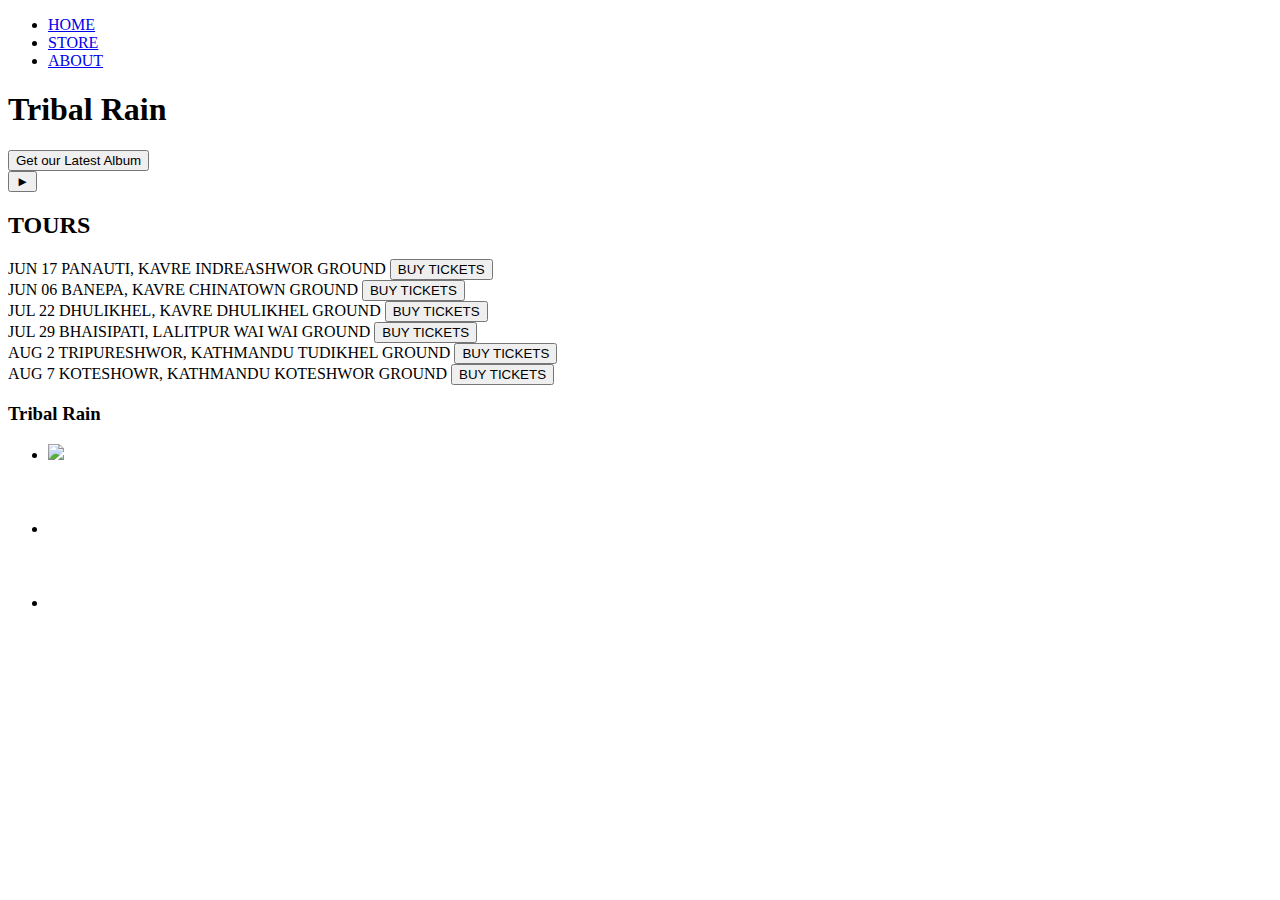
==== index.html @ 50a12e0d "Initial final release" ====
<!DOCTYPE html>
<html>
    <head>
        <title>Tribal Rain</title>
        <meta name="description" content="This is the description">
        <link rel="stylesheet" href="styles.css" />
    </head>
    <body>
        <header class="main-header">
            <nav class="nav main-nav">
                <ul>
                    <li><a href="index.html">HOME</a></li>
                    <li><a href="store.html">STORE</a></li>
                    <li><a href="about.html">ABOUT</a></li>
                </ul>
            </nav>
            <h1 class="band-name band-name-large">Tribal Rain</h1>
            <div class="container">
                <button type="button" class="btn btn-header">Get our Latest Album</button>
            </div>
            <button type="button" class="btn btn-header btn-play">&#9658;</button>
        </header>
        <section class="content-section container">
            <h2 class="section-header">TOURS</h2>
            <div>
                <div class="tour-row">
                    <span class="tour-item tour-date">JUN 17</span>
                    <span class="tour-item tour-city">PANAUTI, KAVRE</span>
                    <span class="tour-item tour-arena">INDREASHWOR GROUND</span>
                    <button type="button" class="tour-item tour-btn btn btn-primary">BUY TICKETS</button>
                </div>
                <div class="tour-row">
                    <span class="tour-item tour-date">JUN 06</span>
                    <span class="tour-item tour-city">BANEPA, KAVRE</span>
                    <span class="tour-item tour-arena">CHINATOWN GROUND</span>
                    <button type="button" class="tour-item tour-btn btn btn-primary">BUY TICKETS</button>
                </div>
                <div class="tour-row">
                    <span class="tour-item tour-date">JUL 22</span>
                    <span class="tour-item tour-city">DHULIKHEL, KAVRE</span>
                    <span class="tour-item tour-arena">DHULIKHEL GROUND</span>
                    <button type="button" class="tour-item tour-btn btn btn-primary">BUY TICKETS</button>
                </div>
                <div class="tour-row">
                    <span class="tour-item tour-date">JUL 29</span>
                    <span class="tour-item tour-city">BHAISIPATI, LALITPUR</span>
                    <span class="tour-item tour-arena">WAI WAI GROUND</span>
                    <button type="button" class="tour-item tour-btn btn btn-primary">BUY TICKETS</button>
                </div>
                <div class="tour-row">
                    <span class="tour-item tour-date">AUG 2</span>
                    <span class="tour-item tour-city">TRIPURESHWOR, KATHMANDU</span>
                    <span class="tour-item tour-arena">TUDIKHEL GROUND</span>
                    <button type="button" class="tour-item tour-btn btn btn-primary">BUY TICKETS</button>
                </div>
                <div class="tour-row">
                    <span class="tour-item tour-date">AUG 7</span>
                    <span class="tour-item tour-city">KOTESHOWR, KATHMANDU</span>
                    <span class="tour-item tour-arena">KOTESHWOR GROUND</span>
                    <button type="button" class="tour-item tour-btn btn btn-primary">BUY TICKETS</button>
                </div>
            </div>
        </section>
        <footer class="main-footer">
            <div class="container main-footer-container">
                <h3 class="band-name">Tribal Rain</h3>
                <ul class="nav footer-nav">
                    <li>
                        <a href="https://www.youtube.com/watch?v=lPYZWN3O4lM" target="_blank">
                            <img src="Images/YouTube Logo.png">
                        </a>
                    </li>
                    <li>
                        <a href="https://open.spotify.com/artist/6So94AgQzV91d8k5xWb6wU" target="_blank">
                            <img src="Images/Spotify Logo.png">
                        </a>
                    </li>
                    <li>
                        <a href="https://www.facebook.com/tribal.rain.sikkim/" target="_blank">
                            <img src="Images/Facebook Logo.png">
                        </a>
                    </li>
                </ul>
            </div>
        </footer>
    </body>
</html>
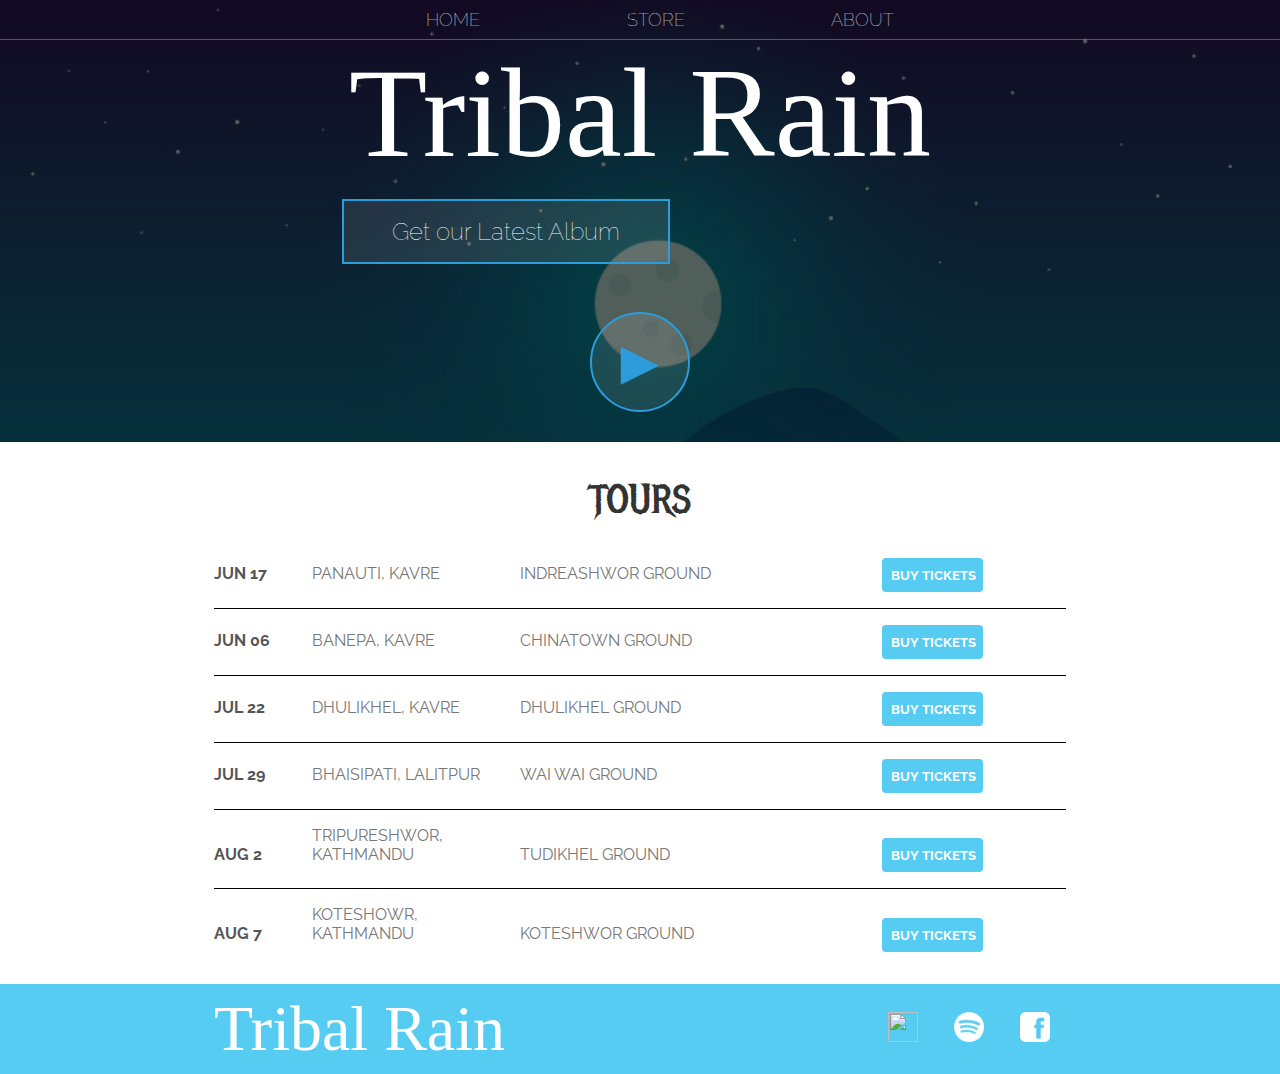
==== commit 1fa404ab: "Styles fixed(capital)" ====
--- a/index.html
+++ b/index.html
@@ -3,15 +3,15 @@
     <head>
         <title>Tribal Rain</title>
         <meta name="description" content="This is the description">
-        <link rel="stylesheet" href="styles.css" />
+        <link rel="stylesheet" href="./Styles.css" />
     </head>
     <body>
         <header class="main-header">
             <nav class="nav main-nav">
                 <ul>
-                    <li><a href="index.html">HOME</a></li>
-                    <li><a href="store.html">STORE</a></li>
-                    <li><a href="about.html">ABOUT</a></li>
+                    <li><a href="./index.html">HOME</a></li>
+                    <li><a href="./store.html">STORE</a></li>
+                    <li><a href="./about.html">ABOUT</a></li>
                 </ul>
             </nav>
             <h1 class="band-name band-name-large">Tribal Rain</h1>
@@ -67,17 +67,17 @@
                 <ul class="nav footer-nav">
                     <li>
                         <a href="https://www.youtube.com/watch?v=lPYZWN3O4lM" target="_blank">
-                            <img src="Images/YouTube Logo.png">
+                            <img src="./Images/YouTube Logo.png">
                         </a>
                     </li>
                     <li>
                         <a href="https://open.spotify.com/artist/6So94AgQzV91d8k5xWb6wU" target="_blank">
-                            <img src="Images/Spotify Logo.png">
+                            <img src="./Images/Spotify Logo.png">
                         </a>
                     </li>
                     <li>
                         <a href="https://www.facebook.com/tribal.rain.sikkim/" target="_blank">
-                            <img src="Images/Facebook Logo.png">
+                            <img src="./Images/Facebook Logo.png">
                         </a>
                     </li>
                 </ul>
--- a/Styles.css
+++ b/Styles.css
@@ -0,0 +1,340 @@
+@import url('https://fonts.googleapis.com/css?family=Raleway:300,400,700');
+@import url("https://fonts.googleapis.com/css?family=Metal+Mania");
+
+@font-face {
+    font-family: "Booter - Zero Zero";
+    src: url("Fonts/Booter - Zero Zero.woff") format("woff"),
+         url("Fonts/Booter - Zero Zero.woff2") format("woff2");
+    font-weight: normal;
+    font-style: normal;
+}
+
+* {
+    box-sizing: border-box;
+    font-family: Raleway;
+    color: #777;
+}
+
+html, body {
+    margin: 0;
+    padding: 0;
+    min-height: 100%;
+}
+
+.nav ul {
+    margin: 0;
+}
+
+.nav li {
+    display: inline;
+}
+
+.nav a {
+    display: inline-block;
+    padding: .5em;
+    color: white;
+    text-decoration: none;
+}
+
+.main-nav {
+    text-align: center;
+    font-size: 1.1em;
+    font-weight: lighter;
+    border-bottom: 1px solid rgba(255, 255, 255, .3)
+}
+
+.main-nav li {
+    padding: 0 5%;
+}
+
+.nav a:hover {
+    background-color: rgba(255, 255, 255, .3)
+}
+
+.main-header {
+    background-color: rgba(0, 0, 0, .6);
+    background-image: url("Images/Landscape-1.jpg");
+    background-blend-mode: multiply;
+    background-size: cover;
+    padding-bottom: 30px;
+}
+
+.band-name {
+    text-align: center;
+    margin: 0;
+    font-size: 4em;
+    font-family: "Booter - Zero Zero";
+    font-weight: normal;
+    color: white;
+}
+
+.band-name-large {
+    font-size: 8em;
+}
+
+.content-section {
+    margin: 1em;
+}
+
+.container {
+    max-width: 900px;
+    margin: 0 auto;
+    padding: 0 1.5em;
+}
+.section-header {
+    font-family: "Metal Mania";
+    font-weight: normal;
+    color: #333;
+    text-align: center;
+    font-size: 2.5em;
+}
+
+.about-band-image {
+    float: left;
+    height: 200px;
+    width: 200px;
+    margin: 15px;
+    border-radius: 50%;
+}
+
+.main-footer {
+    background-color: #56CCF2;
+    color: white;
+    padding: .25em 0;
+}
+
+.main-footer-container {
+    display: flex;
+    align-items: center;
+}
+
+.main-footer-container ul {
+    flex-grow: 1;
+    text-align: end;
+}
+
+.footer-nav li {
+    padding: 0 .5em;
+}
+
+.footer-nav img {
+    width: 30px;
+    height: 30px;
+}
+
+.btn {
+    text-align: center;
+    vertical-align: middle;
+    padding: .67em .67em;
+    cursor: pointer;
+}
+
+.btn-header {
+    margin: .5em 15% 2em 15%;
+    color: white;
+    border: 2px solid #2D9CDB;
+    background-color: rgba(255, 255, 255, .1);
+    border-radius: 0;
+    font-size: 1.5em;
+    font-weight: lighter;
+    padding-left: 2em;
+    padding-right: 2em;
+}
+
+.btn-header:hover {
+    background-color: rgba(255, 255, 255, .3);
+}
+
+.btn-play {
+    display: block;
+    margin: 0 auto;
+    color: #2D9CDB;
+    font-size: 4em;
+    border-radius: 50%;
+    width: 100px;
+    height: 100px;
+    padding: 0;
+    text-align: center;
+}
+
+.btn-primary {
+    color: white;
+    background-color: #56CCF2;
+    border: none;
+    border-radius: .3em;
+    font-weight: bold;
+}
+
+.btn-primary:hover {
+    background-color: #2D9CDB;
+}
+
+.tour-row {
+    border-bottom: 1px solid black;
+    padding-bottom: 1em;
+    margin-bottom: 1em;
+}
+
+.tour-row:last-child {
+    border: none;
+}
+
+.tour-item {
+    display: inline-block;
+    padding-right: .5em;
+}
+
+.tour-date {
+    color: #555;
+    width: 11%;
+    font-weight: bold;
+}
+
+.tour-city {
+    width: 24%;
+}
+
+.tour-arena {
+    width: 42%;
+}
+
+.tour-btn {
+    max-width: 19%;
+}
+
+.shop-item {
+    margin: 30px;
+}
+
+.shop-item-title {
+    display: block;
+    width: 100%;
+    text-align: center;
+    font-weight: bold;
+    font-size: 1.5em;
+    color: #333;
+    margin-bottom: 15px;
+}
+
+.shop-item-image {
+    height: 250px;
+}
+
+.shop-item-details {
+    display: flex;
+    align-items: center;
+    padding: 5px;
+}
+
+.shop-item-price {
+    flex-grow: 1;
+    color: #333;
+}
+
+.shop-items {
+    display: flex;
+    flex-wrap: wrap;
+    justify-content: space-around;
+}
+
+.cart-header {
+    font-weight: bold;
+    font-size: 1.25em;
+    color: #333;
+}
+
+.cart-column {
+    display: flex;
+    align-items: center;
+    border-bottom: 1px solid black;
+    margin-right: 1.5em;
+    padding-bottom: 10px;
+    margin-top: 10px;
+}
+
+.cart-row {
+    display: flex;
+}
+
+.cart-item {
+    width: 45%;
+}
+
+.cart-price {
+    width: 20%;
+    font-size: 1.2em;
+    color: #333;
+}
+
+.cart-quantity {
+    width: 35%;
+}
+
+.cart-item-title {
+    color: #333;
+    margin-left: .5em;
+    font-size: 1.2em;
+}
+
+.cart-item-image {
+    width: 75px;
+    height: auto;
+    border-radius: 10px;
+}
+
+.btn-danger {
+    color: white;
+    background-color: #EB5757;
+    border: none;
+    border-radius: .3em;
+    font-weight: bold;
+}
+
+.btn-danger:hover {
+    background-color: #CC4C4C;
+}
+
+.cart-quantity-input {
+    height: 34px;
+    width: 50px;
+    border-radius: 5px;
+    border: 1px solid #56CCF2;
+    background-color: #eee;
+    color: #333;
+    padding: 0;
+    text-align: center;
+    font-size: 1.2em;
+    margin-right: 25px;
+}
+
+.cart-row:last-child {
+    border-bottom: 1px solid black;
+}
+
+.cart-row:last-child .cart-column {
+    border: none;
+}
+
+.cart-total {
+    text-align: end;
+    margin-top: 10px;
+    margin-right: 10px;
+}
+
+.cart-total-title {
+    font-weight: bold;
+    font-size: 1.5em;
+    color: black;
+    margin-right: 20px;
+}
+
+.cart-total-price {
+    color: #333;
+    font-size: 1.1em;
+}
+
+.btn-purchase {
+    display: block;
+    margin: 40px auto 80px auto;
+    font-size: 1.75em;
+}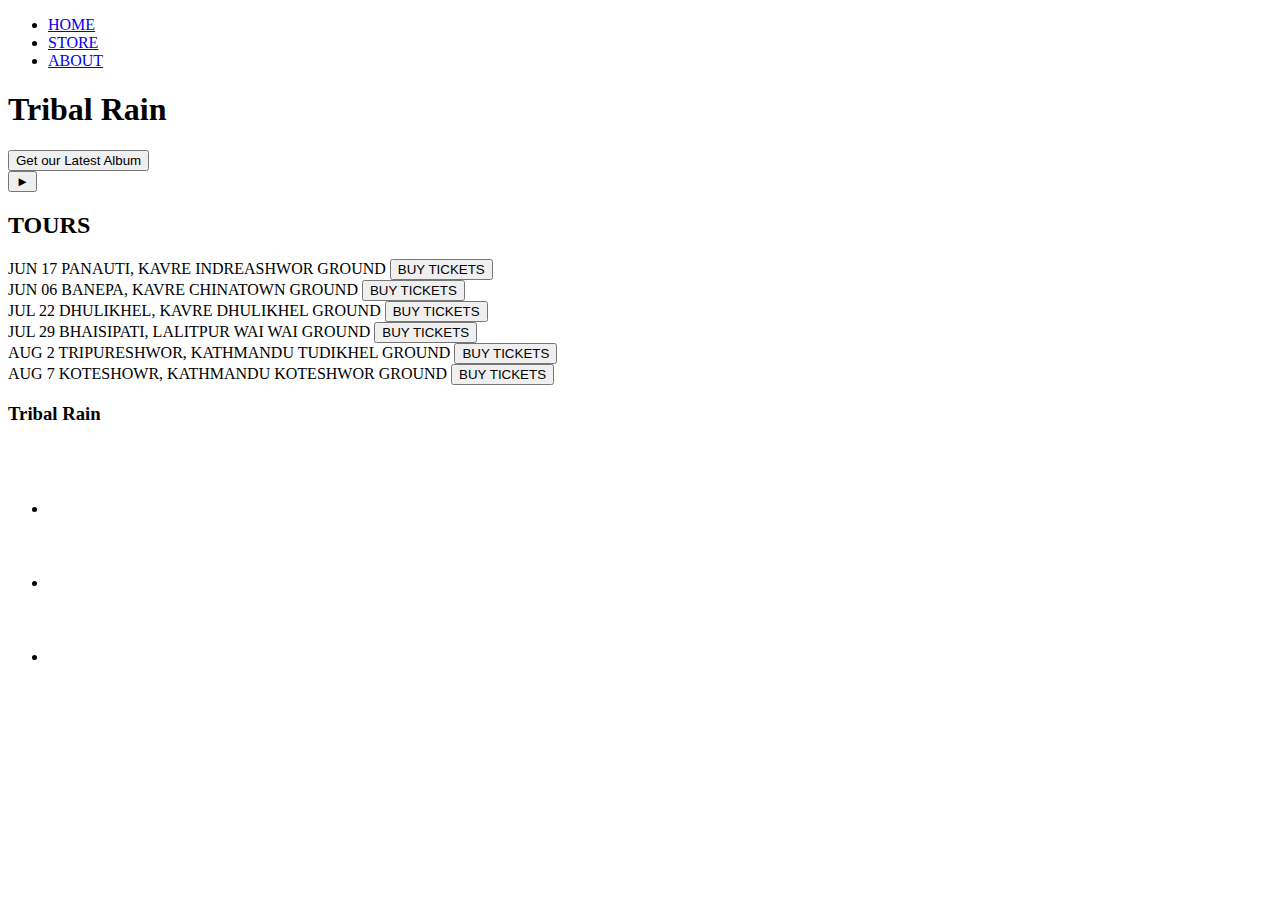
==== commit 05796ddb: "Youtube Logo Fixed" ====
--- a/index.html
+++ b/index.html
@@ -3,15 +3,15 @@
     <head>
         <title>Tribal Rain</title>
         <meta name="description" content="This is the description">
-        <link rel="stylesheet" href="./Styles.css" />
+        <link rel="stylesheet" href="styles.css" />
     </head>
     <body>
         <header class="main-header">
             <nav class="nav main-nav">
                 <ul>
-                    <li><a href="./index.html">HOME</a></li>
-                    <li><a href="./store.html">STORE</a></li>
-                    <li><a href="./about.html">ABOUT</a></li>
+                    <li><a href="index.html">HOME</a></li>
+                    <li><a href="store.html">STORE</a></li>
+                    <li><a href="about.html">ABOUT</a></li>
                 </ul>
             </nav>
             <h1 class="band-name band-name-large">Tribal Rain</h1>
@@ -67,17 +67,17 @@
                 <ul class="nav footer-nav">
                     <li>
                         <a href="https://www.youtube.com/watch?v=lPYZWN3O4lM" target="_blank">
-                            <img src="./Images/YouTube Logo.png">
+                            <img src="Images/Youtube Logo.png">
                         </a>
                     </li>
                     <li>
                         <a href="https://open.spotify.com/artist/6So94AgQzV91d8k5xWb6wU" target="_blank">
-                            <img src="./Images/Spotify Logo.png">
+                            <img src="Images/Spotify Logo.png">
                         </a>
                     </li>
                     <li>
                         <a href="https://www.facebook.com/tribal.rain.sikkim/" target="_blank">
-                            <img src="./Images/Facebook Logo.png">
+                            <img src="Images/Facebook Logo.png">
                         </a>
                     </li>
                 </ul>
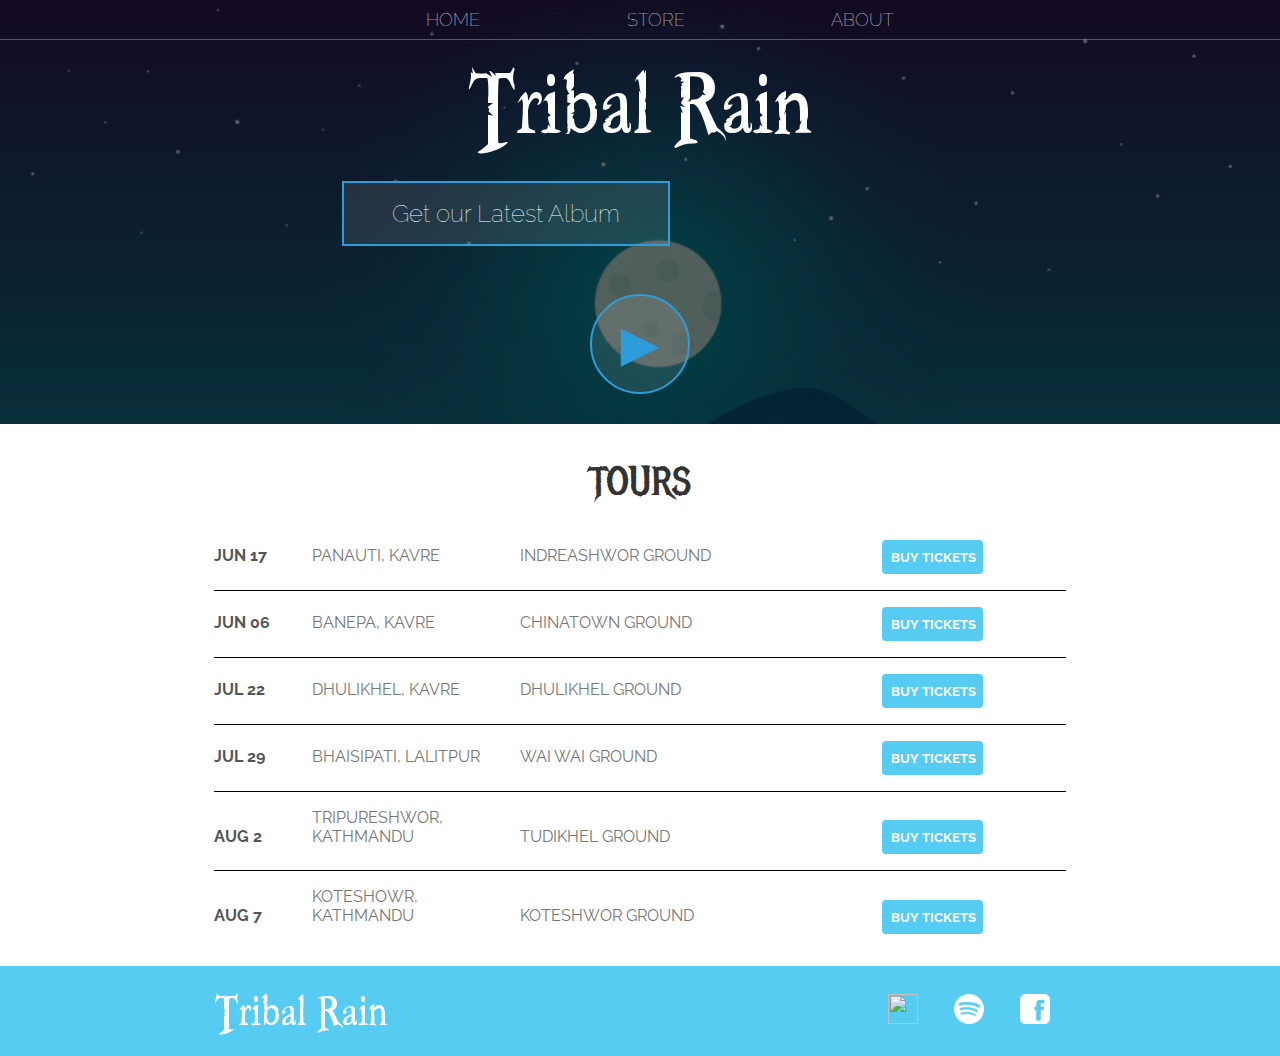
==== commit 82e43af5: "Merge branch 'master' of https://github.com/PawanSharma925/tribal-rain-tribute-page" ====
--- a/index.html
+++ b/index.html
@@ -3,15 +3,15 @@
     <head>
         <title>Tribal Rain</title>
         <meta name="description" content="This is the description">
-        <link rel="stylesheet" href="styles.css" />
+        <link rel="stylesheet" href="./Styles.css" />
     </head>
     <body>
         <header class="main-header">
             <nav class="nav main-nav">
                 <ul>
-                    <li><a href="index.html">HOME</a></li>
-                    <li><a href="store.html">STORE</a></li>
-                    <li><a href="about.html">ABOUT</a></li>
+                    <li><a href="./index.html">HOME</a></li>
+                    <li><a href="./store.html">STORE</a></li>
+                    <li><a href="./about.html">ABOUT</a></li>
                 </ul>
             </nav>
             <h1 class="band-name band-name-large">Tribal Rain</h1>
@@ -67,17 +67,17 @@
                 <ul class="nav footer-nav">
                     <li>
                         <a href="https://www.youtube.com/watch?v=lPYZWN3O4lM" target="_blank">
-                            <img src="Images/Youtube Logo.png">
+                            <img src="./Images/YouTube Logo.png">
                         </a>
                     </li>
                     <li>
                         <a href="https://open.spotify.com/artist/6So94AgQzV91d8k5xWb6wU" target="_blank">
-                            <img src="Images/Spotify Logo.png">
+                            <img src="./Images/Spotify Logo.png">
                         </a>
                     </li>
                     <li>
                         <a href="https://www.facebook.com/tribal.rain.sikkim/" target="_blank">
-                            <img src="Images/Facebook Logo.png">
+                            <img src="./Images/Facebook Logo.png">
                         </a>
                     </li>
                 </ul>
--- a/Styles.css
+++ b/Styles.css
@@ -0,0 +1,340 @@
+@import url('https://fonts.googleapis.com/css?family=Raleway:300,400,700');
+@import url("https://fonts.googleapis.com/css?family=Metal+Mania");
+
+@font-face {
+    font-family: "Booter - Zero Zero";
+    src: url("Fonts/Booter - Zero Zero.woff") format("woff"),
+         url("Fonts/Booter - Zero Zero.woff2") format("woff2");
+    font-weight: normal;
+    font-style: normal;
+}
+
+* {
+    box-sizing: border-box;
+    font-family: Raleway;
+    color: #777;
+}
+
+html, body {
+    margin: 0;
+    padding: 0;
+    min-height: 100%;
+}
+
+.nav ul {
+    margin: 0;
+}
+
+.nav li {
+    display: inline;
+}
+
+.nav a {
+    display: inline-block;
+    padding: .5em;
+    color: white;
+    text-decoration: none;
+}
+
+.main-nav {
+    text-align: center;
+    font-size: 1.1em;
+    font-weight: lighter;
+    border-bottom: 1px solid rgba(255, 255, 255, .3)
+}
+
+.main-nav li {
+    padding: 0 5%;
+}
+
+.nav a:hover {
+    background-color: rgba(255, 255, 255, .3)
+}
+
+.main-header {
+    background-color: rgba(0, 0, 0, .6);
+    background-image: url("Images/Landscape-1.jpg");
+    background-blend-mode: multiply;
+    background-size: cover;
+    padding-bottom: 30px;
+}
+
+.band-name {
+    text-align: center;
+    margin: 0;
+    font-size: 4em;
+    font-family: "Booter - Zero Zero";
+    font-weight: normal;
+    color: white;
+}
+
+.band-name-large {
+    font-size: 8em;
+}
+
+.content-section {
+    margin: 1em;
+}
+
+.container {
+    max-width: 900px;
+    margin: 0 auto;
+    padding: 0 1.5em;
+}
+.section-header {
+    font-family: "Metal Mania";
+    font-weight: normal;
+    color: #333;
+    text-align: center;
+    font-size: 2.5em;
+}
+
+.about-band-image {
+    float: left;
+    height: 200px;
+    width: 200px;
+    margin: 15px;
+    border-radius: 50%;
+}
+
+.main-footer {
+    background-color: #56CCF2;
+    color: white;
+    padding: .25em 0;
+}
+
+.main-footer-container {
+    display: flex;
+    align-items: center;
+}
+
+.main-footer-container ul {
+    flex-grow: 1;
+    text-align: end;
+}
+
+.footer-nav li {
+    padding: 0 .5em;
+}
+
+.footer-nav img {
+    width: 30px;
+    height: 30px;
+}
+
+.btn {
+    text-align: center;
+    vertical-align: middle;
+    padding: .67em .67em;
+    cursor: pointer;
+}
+
+.btn-header {
+    margin: .5em 15% 2em 15%;
+    color: white;
+    border: 2px solid #2D9CDB;
+    background-color: rgba(255, 255, 255, .1);
+    border-radius: 0;
+    font-size: 1.5em;
+    font-weight: lighter;
+    padding-left: 2em;
+    padding-right: 2em;
+}
+
+.btn-header:hover {
+    background-color: rgba(255, 255, 255, .3);
+}
+
+.btn-play {
+    display: block;
+    margin: 0 auto;
+    color: #2D9CDB;
+    font-size: 4em;
+    border-radius: 50%;
+    width: 100px;
+    height: 100px;
+    padding: 0;
+    text-align: center;
+}
+
+.btn-primary {
+    color: white;
+    background-color: #56CCF2;
+    border: none;
+    border-radius: .3em;
+    font-weight: bold;
+}
+
+.btn-primary:hover {
+    background-color: #2D9CDB;
+}
+
+.tour-row {
+    border-bottom: 1px solid black;
+    padding-bottom: 1em;
+    margin-bottom: 1em;
+}
+
+.tour-row:last-child {
+    border: none;
+}
+
+.tour-item {
+    display: inline-block;
+    padding-right: .5em;
+}
+
+.tour-date {
+    color: #555;
+    width: 11%;
+    font-weight: bold;
+}
+
+.tour-city {
+    width: 24%;
+}
+
+.tour-arena {
+    width: 42%;
+}
+
+.tour-btn {
+    max-width: 19%;
+}
+
+.shop-item {
+    margin: 30px;
+}
+
+.shop-item-title {
+    display: block;
+    width: 100%;
+    text-align: center;
+    font-weight: bold;
+    font-size: 1.5em;
+    color: #333;
+    margin-bottom: 15px;
+}
+
+.shop-item-image {
+    height: 250px;
+}
+
+.shop-item-details {
+    display: flex;
+    align-items: center;
+    padding: 5px;
+}
+
+.shop-item-price {
+    flex-grow: 1;
+    color: #333;
+}
+
+.shop-items {
+    display: flex;
+    flex-wrap: wrap;
+    justify-content: space-around;
+}
+
+.cart-header {
+    font-weight: bold;
+    font-size: 1.25em;
+    color: #333;
+}
+
+.cart-column {
+    display: flex;
+    align-items: center;
+    border-bottom: 1px solid black;
+    margin-right: 1.5em;
+    padding-bottom: 10px;
+    margin-top: 10px;
+}
+
+.cart-row {
+    display: flex;
+}
+
+.cart-item {
+    width: 45%;
+}
+
+.cart-price {
+    width: 20%;
+    font-size: 1.2em;
+    color: #333;
+}
+
+.cart-quantity {
+    width: 35%;
+}
+
+.cart-item-title {
+    color: #333;
+    margin-left: .5em;
+    font-size: 1.2em;
+}
+
+.cart-item-image {
+    width: 75px;
+    height: auto;
+    border-radius: 10px;
+}
+
+.btn-danger {
+    color: white;
+    background-color: #EB5757;
+    border: none;
+    border-radius: .3em;
+    font-weight: bold;
+}
+
+.btn-danger:hover {
+    background-color: #CC4C4C;
+}
+
+.cart-quantity-input {
+    height: 34px;
+    width: 50px;
+    border-radius: 5px;
+    border: 1px solid #56CCF2;
+    background-color: #eee;
+    color: #333;
+    padding: 0;
+    text-align: center;
+    font-size: 1.2em;
+    margin-right: 25px;
+}
+
+.cart-row:last-child {
+    border-bottom: 1px solid black;
+}
+
+.cart-row:last-child .cart-column {
+    border: none;
+}
+
+.cart-total {
+    text-align: end;
+    margin-top: 10px;
+    margin-right: 10px;
+}
+
+.cart-total-title {
+    font-weight: bold;
+    font-size: 1.5em;
+    color: black;
+    margin-right: 20px;
+}
+
+.cart-total-price {
+    color: #333;
+    font-size: 1.1em;
+}
+
+.btn-purchase {
+    display: block;
+    margin: 40px auto 80px auto;
+    font-size: 1.75em;
+}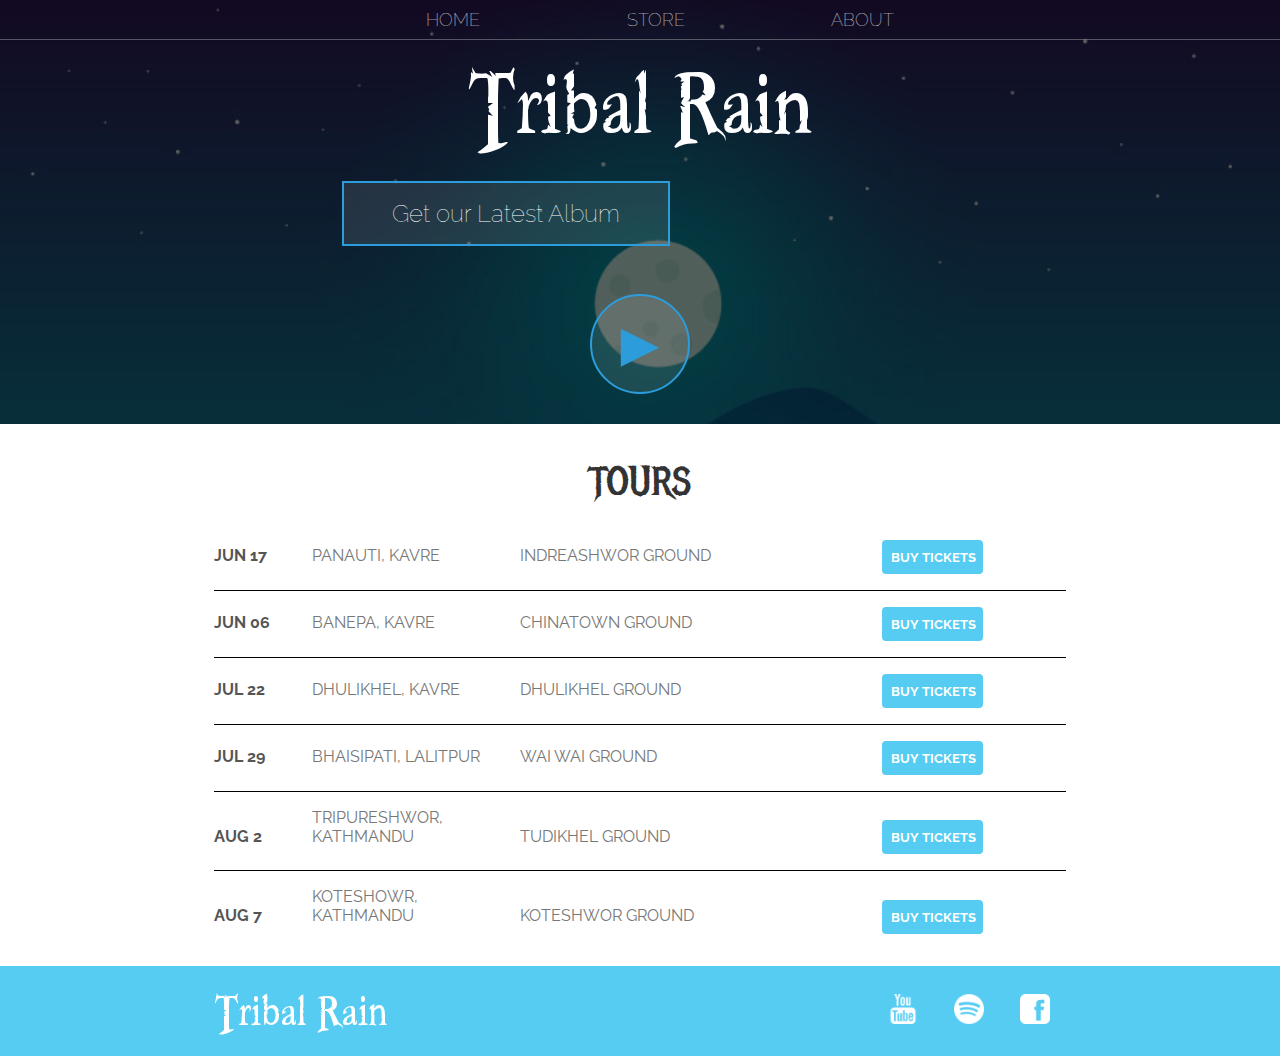
==== commit d7ff40ed: "youtube logo fix" ====
--- a/index.html
+++ b/index.html
@@ -67,7 +67,7 @@
                 <ul class="nav footer-nav">
                     <li>
                         <a href="https://www.youtube.com/watch?v=lPYZWN3O4lM" target="_blank">
-                            <img src="./Images/YouTube Logo.png">
+                            <img src="./Images/Youtube Logo.png">
                         </a>
                     </li>
                     <li>
